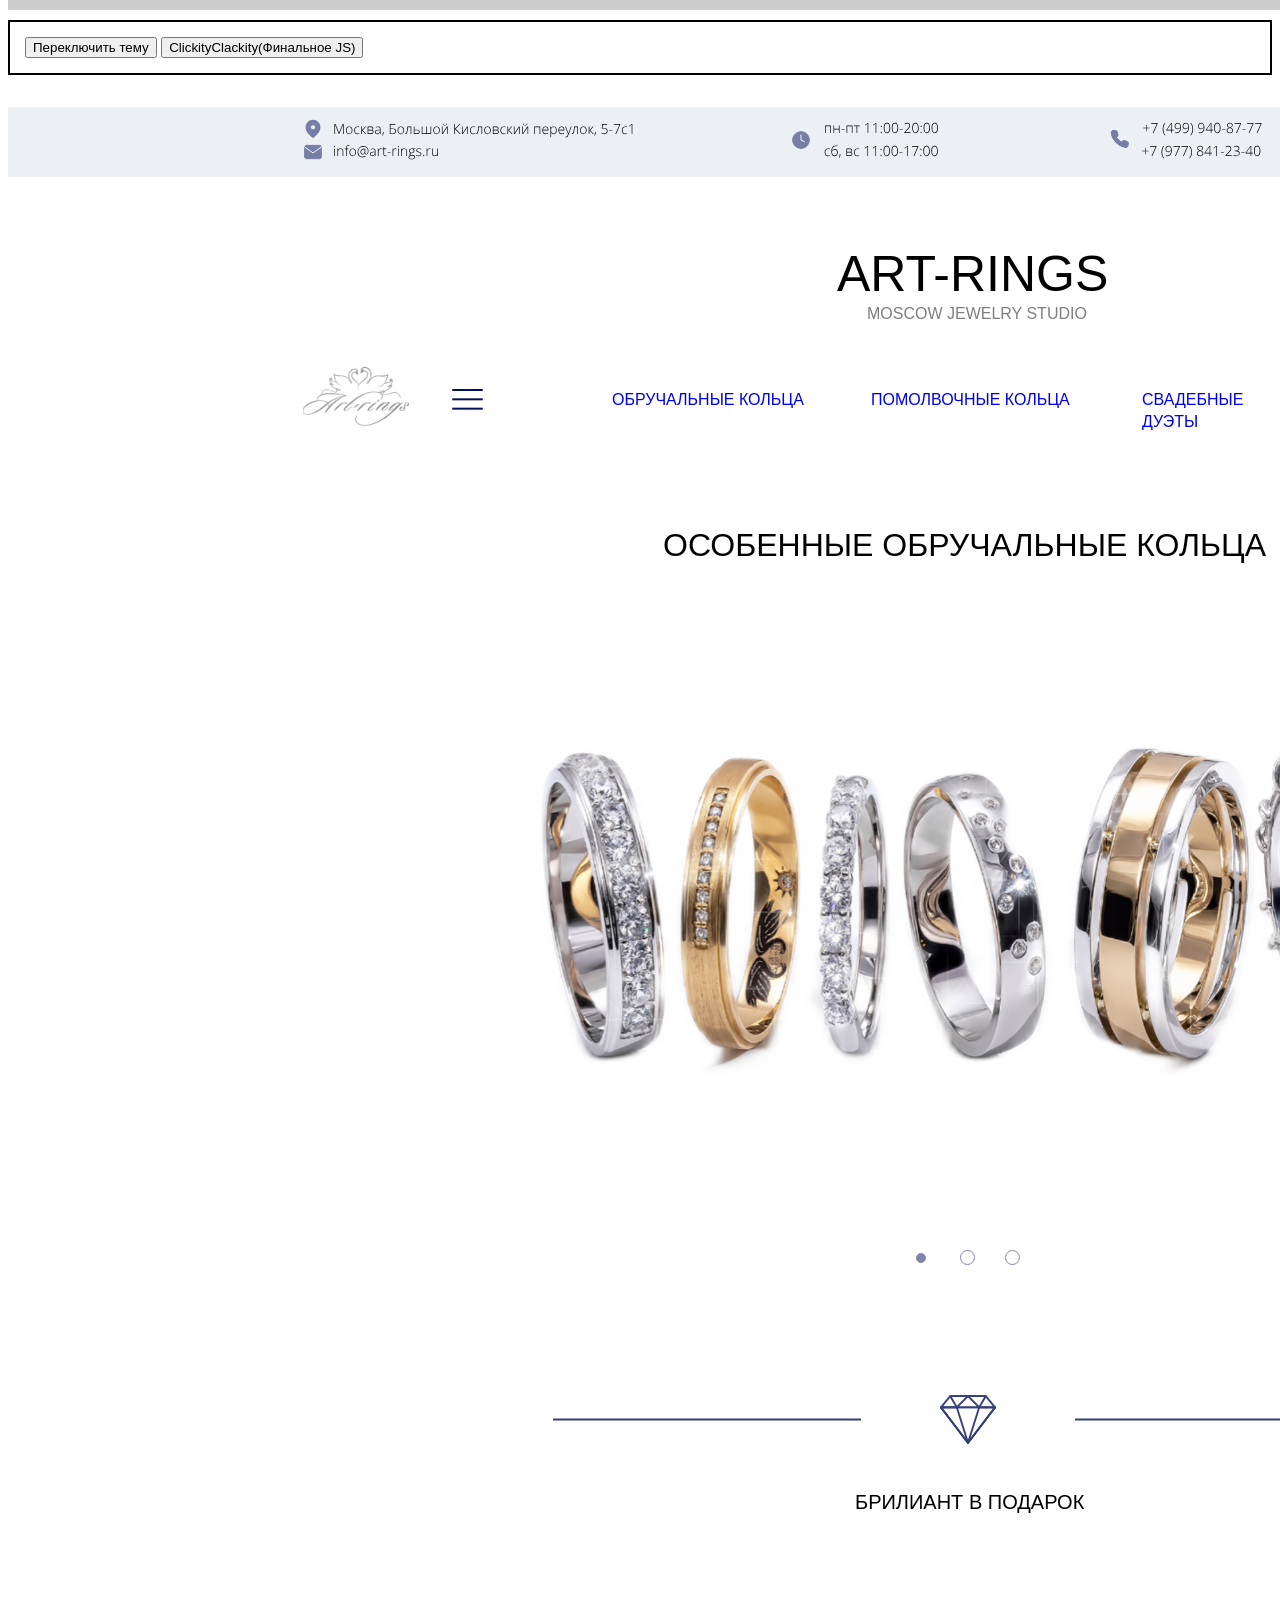
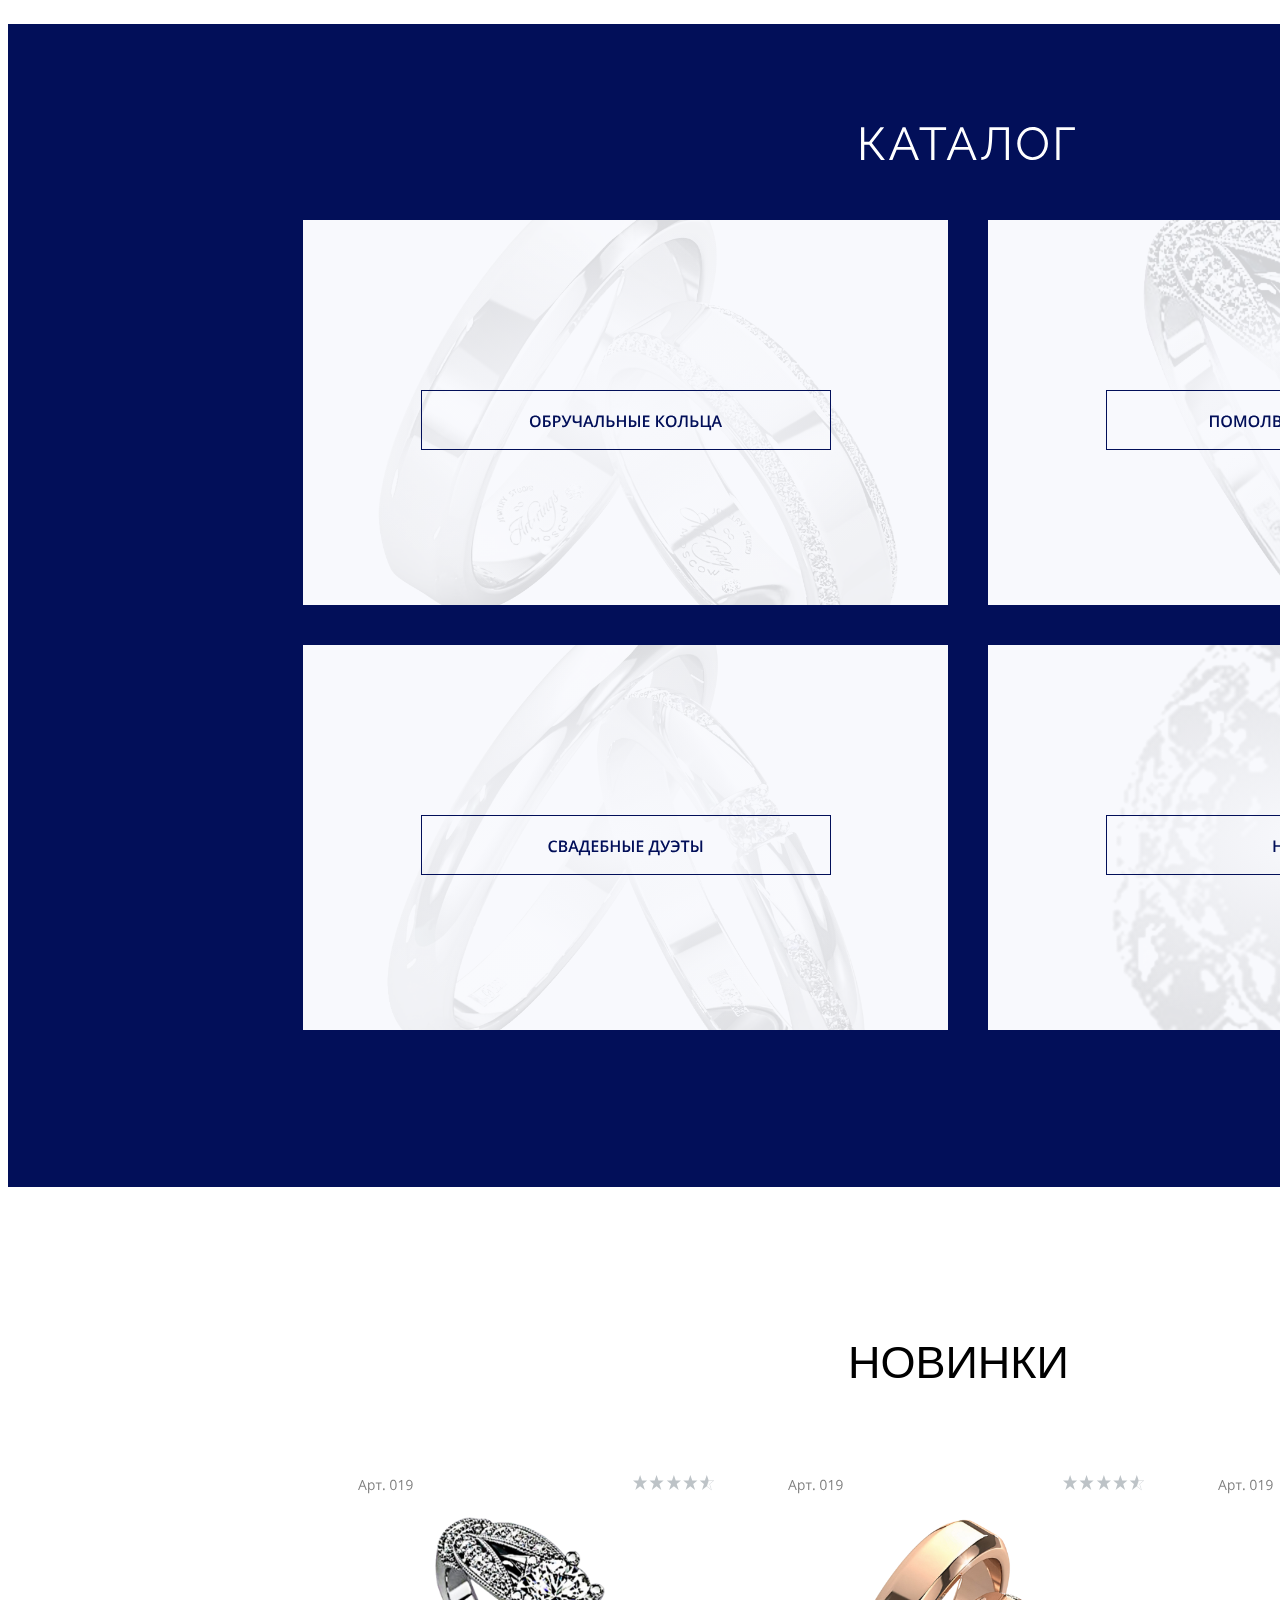
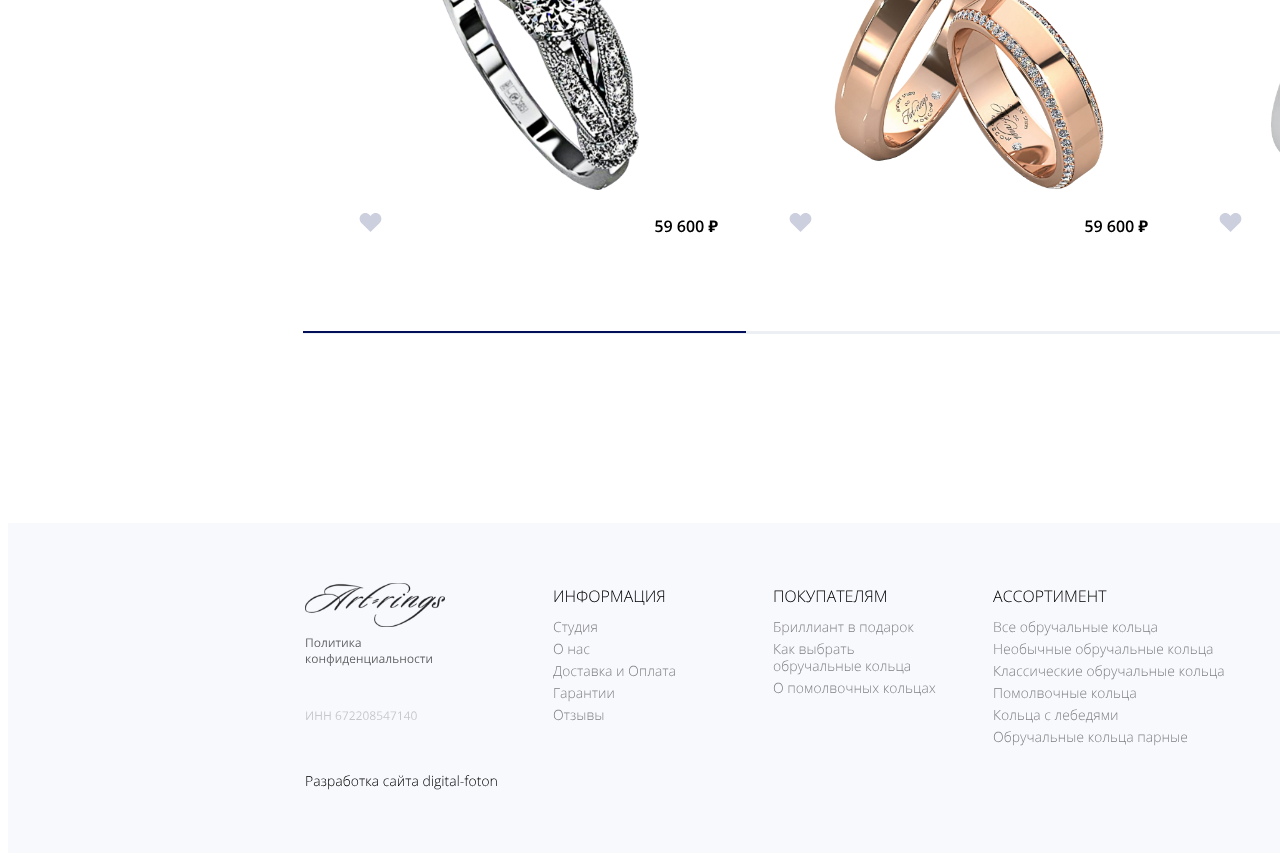
==== Rings shop.html @ 925301f7 "Add files via upload" ====
<!DOCTYPE html>
<html lang="en">
<head>
    <meta charset="UTF-8">
    <meta name="viewport" content="width=device-width, initial-scale=1.0">
    <title>Document</title>
    
</head>
<body>
    <div class="wrapper">
		<div class="progress-container">
			<div id="progress"></div>
		</div>
		<main>
			
			
    <p class="boxed-text">
    <button id="themeToggle">Переключить тему</button>
    <a href="https://1drv.ms/w/c/1e0331b05253388e/Ed_eckn96ItCm5uWjcyobSoBolP95bQzw_9ZZ6lLc4n5ww?e=lfc8fh"><button>ClickityClackity(Финальное JS)</button></a>
    <link rel="stylesheet" href="RingCSS.css">
    <p class="banner"><img src="Hatty.svg" width="1920px"
        height="70px"></p>
    <p class="burg"><img src="burger.svg"
        width="31px" height="20.67px"></p>
    <p class="swan"><img src="Swan.svg"
    width="106px" height="63px"></p>
    <p class="rings"><img src="Rings2.png"
        width="1920px" height="655px"></p>
    <p class="slider"><img src="Dotslider.svg"
        width="104px" height="15px"></p>  
    <p class="diamond"><img src="DiamondShort.svg"
        width="830px" height="109px"></p>   
    <p class="catalogtext"><img src="catalogtext.svg"
        width="214px" height="53px"></p>
    <p class="back"><img src="Catalog.svg"
        width="1920px" height="1163px"></p>
    <a href="https://github.com/Luckermt">
    <p class="ring1"><img src="Ring1.svg"
        width="645px" height="385px"></p>
    </a>    
    <a href="https://github.com/Luckermt">
    <p class="ring2"><img src="Ring2.svg"
        width="645px" height="385px"></p>
    </a>
    <a href="https://github.com/Luckermt">    
    <p class="ring3"><img src="Ring3.svg"
        width="645px" height="385px"></p>
    </a>
    <a href="https://github.com/Luckermt"> 
    <p class="ring4"><img src="Ring4.svg"
        width="645px" height="385px"></p>
    </a>         
    <p class="new"><img src="Newstuff.svg"
        width="1290px" height="430px"></p>  
    <p class="slider2"><img src="slider2.svg"
        width="1330px" height="3px"></p>  
    <p class="botbanner"><img src="botbanner.svg"
        width="1920px" height="330px"></p>   
    <p class="cart"><img src="cart.svg"
        width="24px" height="24px"></p>
    <p class="heart"><img src="heart-transformed.png"
        width="24px" height="24px"></p>    
    </p>
    
    <p class="wring">ОСОБЕННЫЕ ОБРУЧАЛЬНЫЕ КОЛЬЦА</p>
    
    <p class="dring">БРИЛИАНТ В ПОДАРОК</p>
    <a href="@">
    <p class="oring">ОБРУЧАЛЬНЫЕ КОЛЬЦА</p>
    </a>
    <a href="@">
    <p class="pring">ПОМОЛВОЧНЫЕ КОЛЬЦА</p>
    </a>
    <a href="@">
    <p class="qring">СВАДЕБНЫЕ ДУЭТЫ</p>
    </a>
    <a href="@">
    <p class="fring">НА ЗАКАЗ</p>
    </a>
    <p class="news">НОВИНКИ</p>
    <p class="tring">ART-RINGS</p>
    <p class="mring">MOSCOW JEWELRY STUDIO</p>

<script>
document.getElementById('themeToggle').addEventListener('click', function() {
    const currentTheme = document.body.className;
    if (currentTheme === 'light-theme') {
        document.body.className = 'dark-theme';
    } else {
        document.body.className = 'light-theme';
    }
});




document.addEventListener("scroll", () => {
	var winScroll = document.body.scrollTop || document.documentElement.scrollTop;
  var height = document.documentElement.scrollHeight - document.documentElement.clientHeight;
  var scrolled = (winScroll / height) * 100; 
  document.getElementById("progress").style.width = scrolled + "%";
})
</script>   
    
</body>
</html>
---- RingCSS.css ----
.banner{
    text-align: center;
    position: absolute;
}
.swan{
    position: absolute;
    margin-top: 273px;
    margin-left: 295px;
    
}
.cart{
    position: absolute;
    margin-top: 297px;
    margin-left: 1551px;
}
.burg{
    position: absolute;
    margin-top: 298px;
    margin-left: 444px;
}
.heart{
    position: absolute;
    margin-top: 298px;
    margin-left: 1601px;
}

.rings{
    margin-top: 484px;
    position: absolute;
}
.slider{
    margin-top: 1159px;
    margin-left: 908px;
    position: absolute;
}
.diamond{
    margin-top: 1274px;
    margin-left: 545px;
    position: absolute;
}


.back{
    z-index: -1;
    position: absolute;
    margin-top: 1533px;
}
.catalogtext{
    z-index: 1;
    position: absolute;
    margin-left: 853px;
    margin-top: 1626px;
}
.ring1{
    position: absolute;
    margin-left: 295px; 
    margin-top: 1729px;
}
.ring2{
    position: absolute;
    margin-left: 980px;
    margin-top: 1729px;
}
.ring3{
    position: absolute;
    margin-top: 2154px;
    margin-left: 295px;
}
.ring4{
    position: absolute;
    margin-left: 980px;
    margin-top: 2154px;
}
.text2{
    margin-top: 2846px;
    position: absolute;
    margin-left: 840px;
}
.new{
    margin-top: 2949px;
    position: absolute;
    margin-left: 315px;
}
.slider2{
    margin-top: 3429px;
    position: absolute;
    margin-left: 295px;
}
.botbanner{
    margin-top: 3632px;
    position: absolute;
    
}
body {
    font-family: Open Sans, sans-serif;
    transition: background-color 0.3s ease;
}
body.light-theme {
    background-color: #f2f2f2;
    color: #000000;
}
body.dark-theme {
    background-color: #2f2f2f;
    color: #ffffff;
}
.boxed-text {
    border: 2px solid currentColor;
    padding: 15px;
    margin-top: 20px;
}
.wring{
    font-family: Open Sans,sans-serif;
    font-size: 32px;
    line-height: 37.57px;
    font-weight: 400;
    position: absolute;
    margin-top: 436px;
    margin-left: 655px;
    letter-spacing: 5%;
    text-decoration: none;
    
}
.dring{
    font-family: Raleway,sans-serif;
    font-size: 20px;
    line-height: 23.48px;
    font-weight: 400;
    position: absolute;
    margin-top: 1400px;
    margin-left: 847px;
    letter-spacing: 5%;
    text-decoration: none;
    
}
.oring{
    font-family: Open Sans,sans-serif;
    font-size: 16px;
    line-height: 22px;
    font-weight: 400;
    position: absolute;
    margin-top: 298px;
    margin-left: 604px;
    letter-spacing: 5%;
    text-decoration: none;
    
}
.pring{
    font-family: Open Sans,sans-serif;
    font-size: 16px;
    line-height: 22px;
    font-weight: 400;
    position: absolute;
    margin-top: 298px;
    margin-left: 863px;
    letter-spacing: 5%;
    text-decoration: none;
}
.qring{
    font-family: Open Sans,sans-serif;
    font-size: 16px;
    line-height: 22px;
    font-weight: 400;
    position: absolute;
    margin-top: 298px;
    margin-left: 1134px;
    letter-spacing: 5%;
    text-decoration: none;
}
.fring{
    font-family: Open Sans,sans-serif;
    font-size: 16px;
    line-height: 22px;
    font-weight: 400;
    position: absolute;
    margin-top: 298px;
    margin-left: 1357px;
    letter-spacing: 5%;
    text-decoration: none;
}
.news{
    font-family: Raleway,sans-serif;
    font-size: 45px;
    line-height: 52.83px;
    font-weight: 400;
    position: absolute;
    margin-top: 2846px;
    margin-left: 840px;
    letter-spacing: 5%;
    text-decoration: none;
}
.tring{
    font-family: Raleway,sans-serif;
    font-size: 50px;
    line-height: 58.7px;
    font-weight: 400;
    position: absolute;
    margin-top: 154px;
    margin-left: 829px;
    letter-spacing: 5%;
    text-decoration: none;
}
.mring{
    font-family: Raleway,sans-serif;
    font-size: 16px;
    line-height: 22px;
    font-weight: 400;
    position: absolute;
    margin-top: 212px;
    margin-left: 859px;
    letter-spacing: 5%;
    opacity: 50%;
    text-decoration: none;
}

  #start-button {
	position: relative;
	margin: 10px;
} 
#stop-button {
	position: relative;
	margin: 10px;
	display: none;
} 

.header {
  position: sticky;
  top: 0;
  width: 100%;
  background-color: #f1f1f1;
}

.title {
	margin-top: 100px;
}
.title h1 {
	padding-top: 1%;
}




#progress {
  background: rgb(0, 255, 21);
  width: 0%;
	height: 10px;
  position: fixed;
  z-index: 2;
}

.progress-container {
	top:0;
  width: 100%;
  height: 10px;
  background: #ccc;
  position: fixed;
} 
.status {
	color: red;
	position: block;
	margin: 0 auto 10px;
	z-index: 10;
	width: 80%;
	text-align: center;
	background-color: rgba(255,255,0,0.5)
}
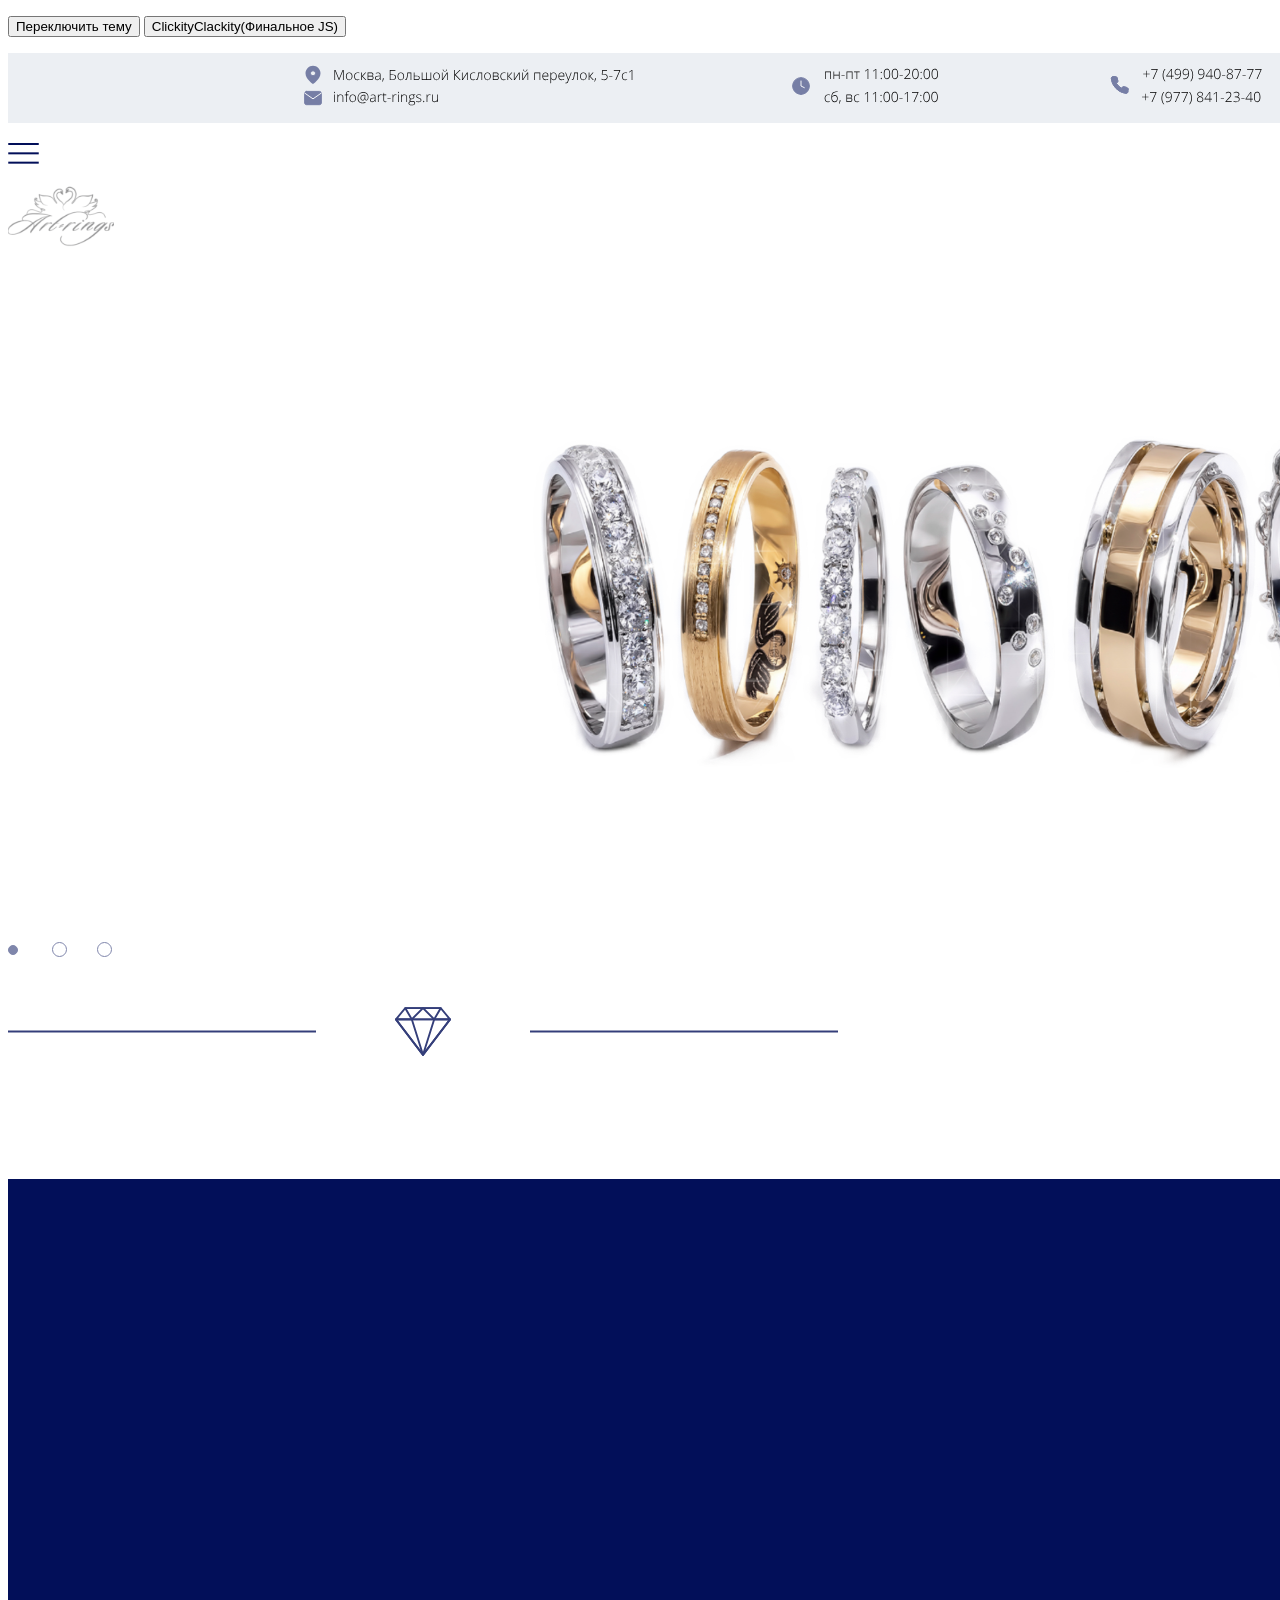
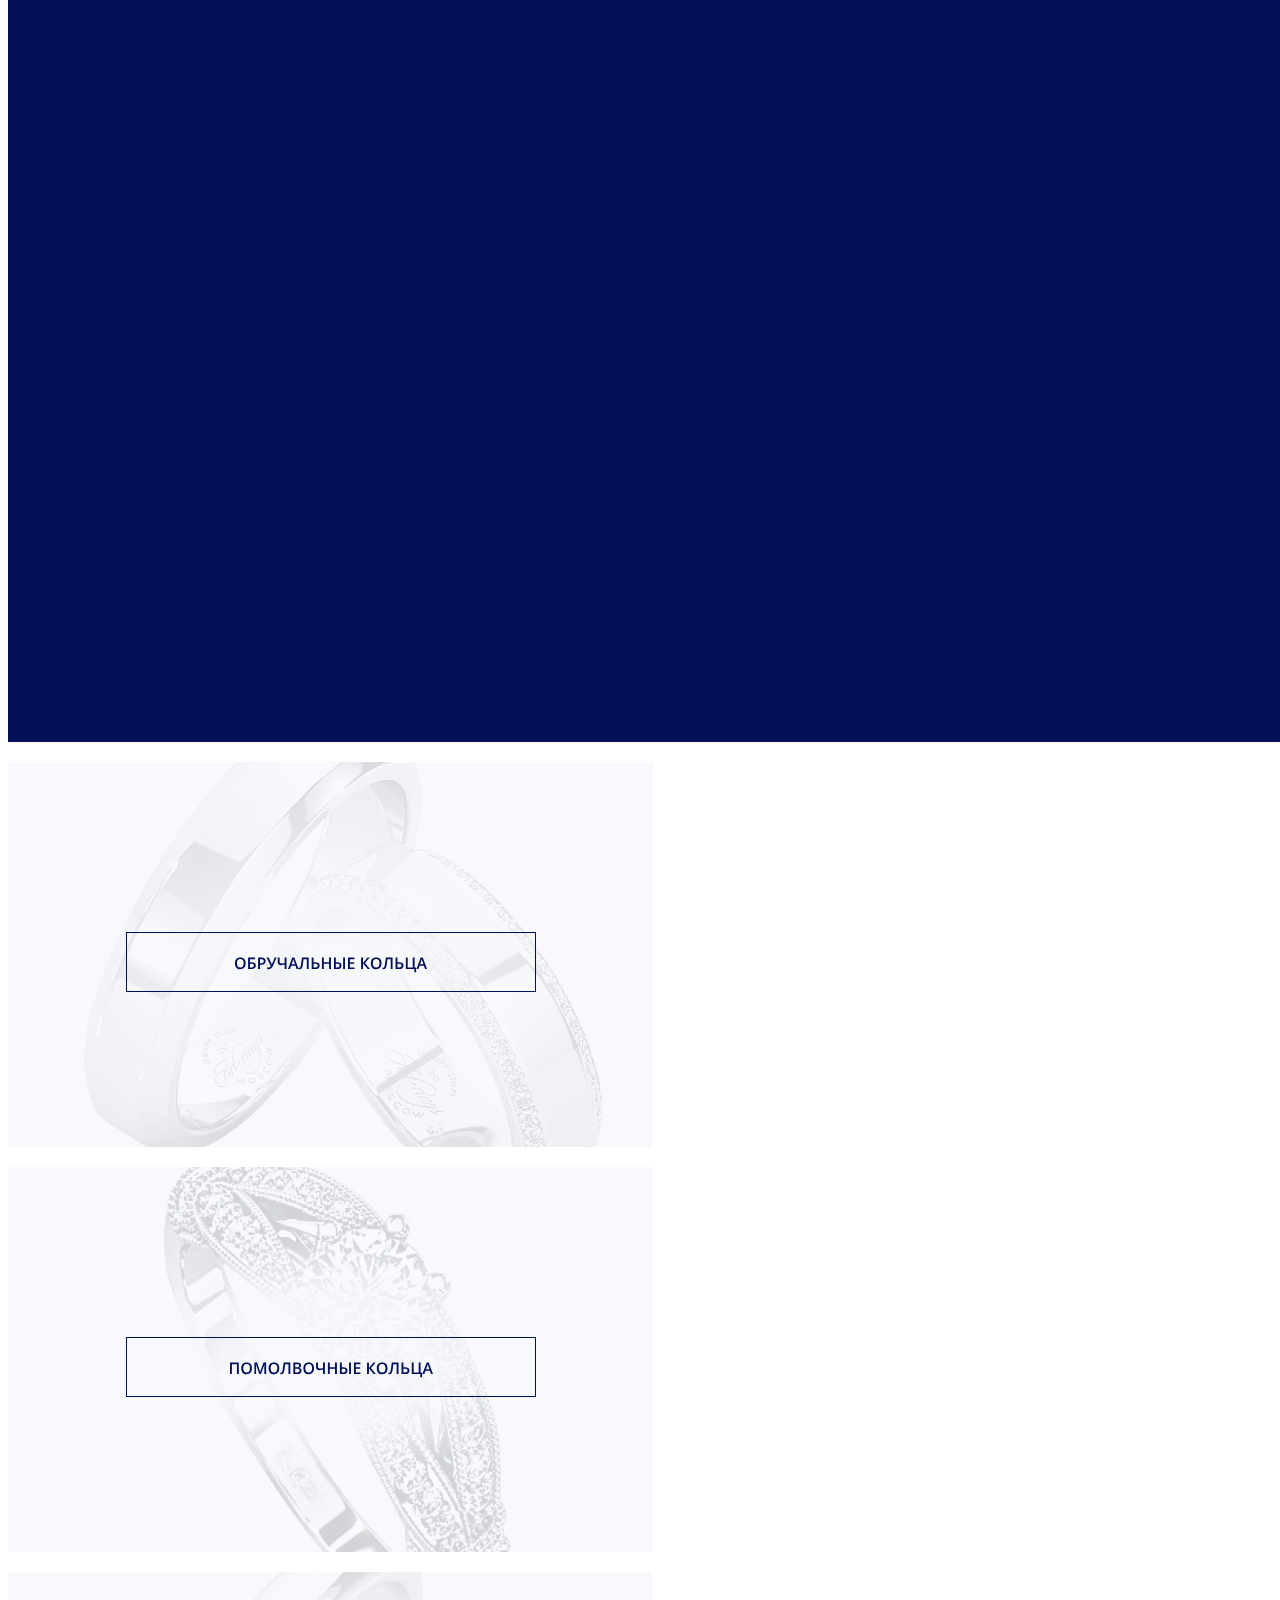
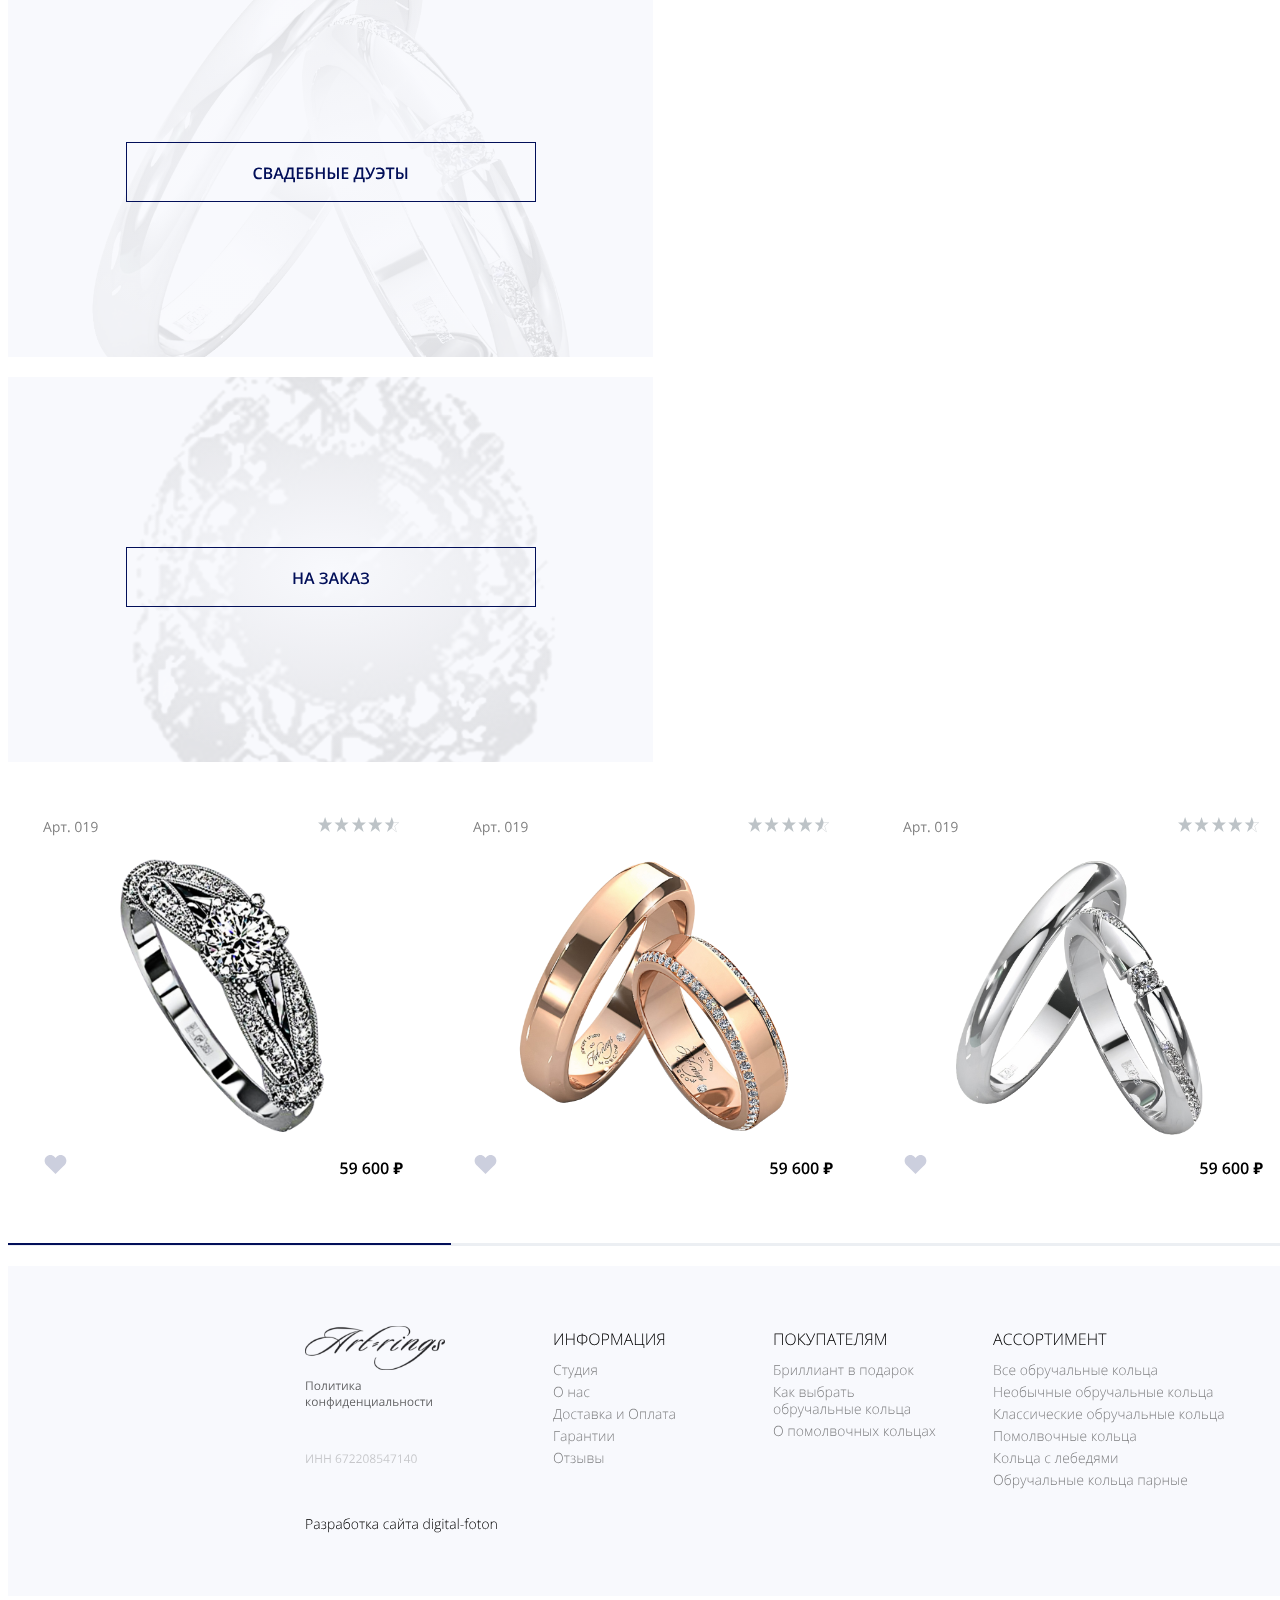
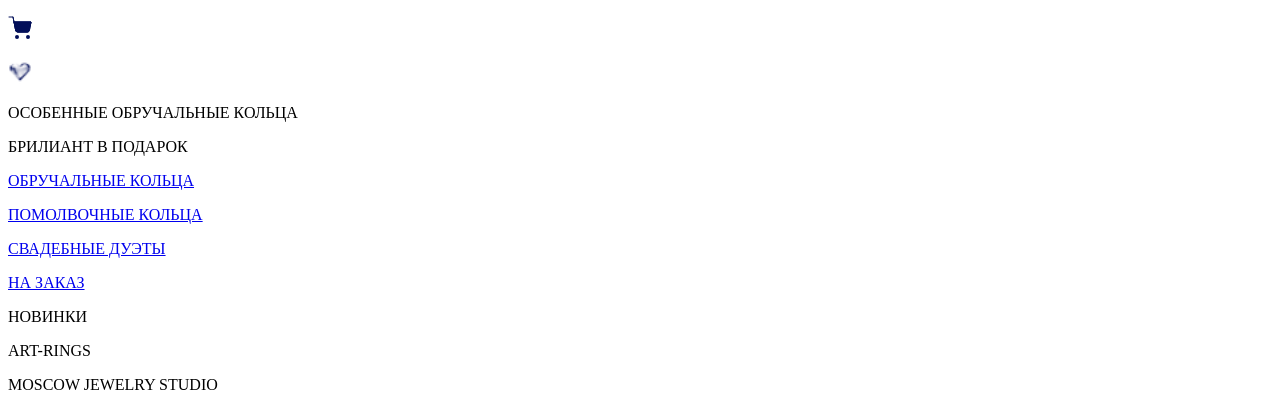
==== commit f126d52f: "Update Rings shop.html" ====
--- a/Rings shop.html
+++ b/Rings shop.html
@@ -17,7 +17,7 @@
     <p class="boxed-text">
     <button id="themeToggle">Переключить тему</button>
     <a href="https://1drv.ms/w/c/1e0331b05253388e/Ed_eckn96ItCm5uWjcyobSoBolP95bQzw_9ZZ6lLc4n5ww?e=lfc8fh"><button>ClickityClackity(Финальное JS)</button></a>
-    <link rel="stylesheet" href="RingCSS.css">
+    <link rel="stylesheet" href="Luckermt.github.io/RingCSS.css">
     <p class="banner"><img src="Hatty.svg" width="1920px"
         height="70px"></p>
     <p class="burg"><img src="burger.svg"
@@ -103,4 +103,4 @@
 </script>   
     
 </body>
-</html>+</html>
